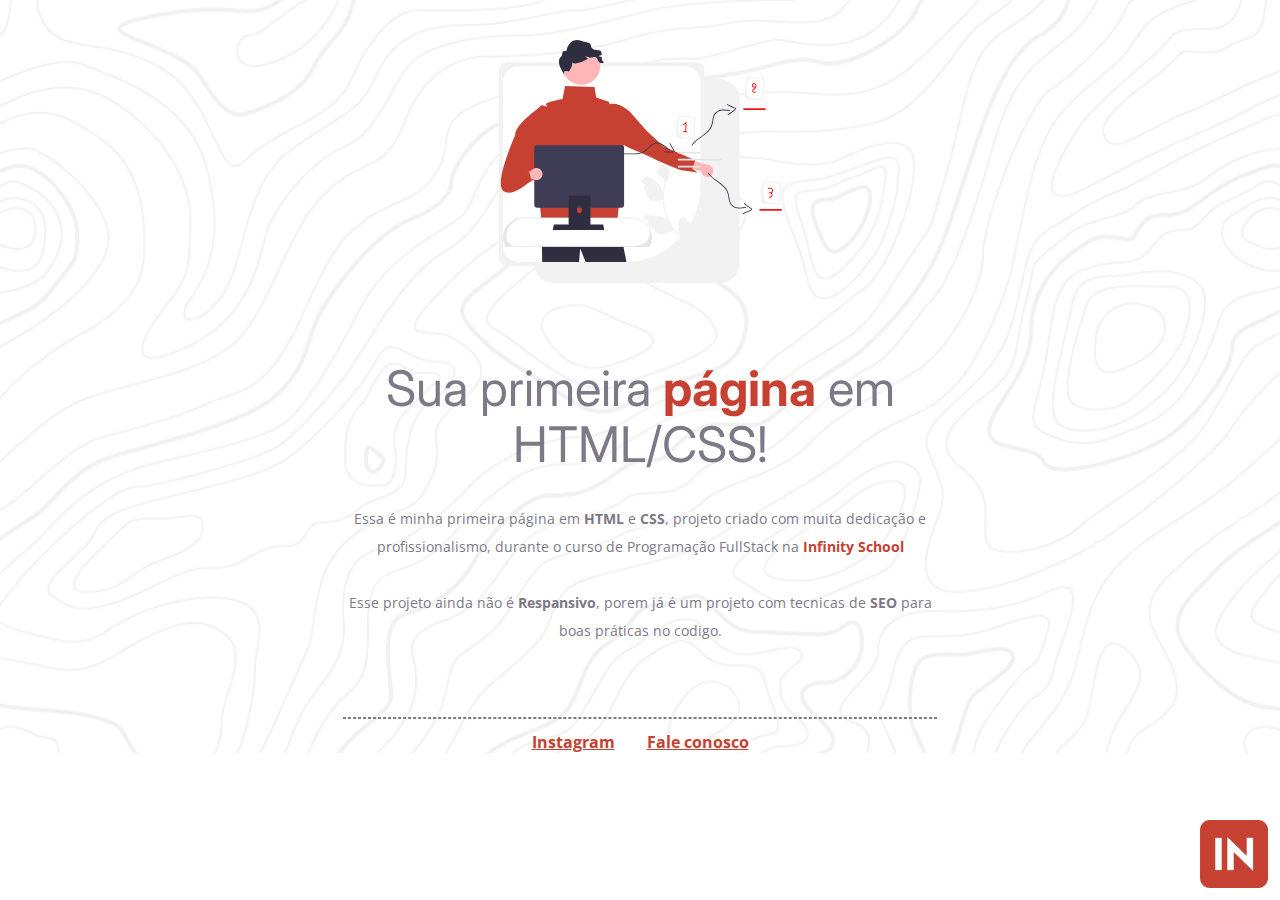
==== html-css-projeto01-c19c541bae0e97eae9123e48a411499640fa2b5f/index.html @ 80ed3cf3 "Add files via upload" ====
<!DOCTYPE html>
<html lang="pt-brz">
<head>
    <meta charset="UTF-8">
    <meta name="viewport" content="width=device-width, initial-scale=1.0">

    <link rel="preconnect" href="https://fonts.googleapis.com">
    <link rel="preconnect" href="https://fonts.gstatic.com" crossorigin>
    <link href="https://fonts.googleapis.com/css2?family=Inter:wght@100..900&family=Open+Sans:ital,wght@0,300..800;1,300..800&display=swap" rel="stylesheet">
    

    <link rel="stylesheet" href="./style.css">
    
    <title>Aula 01</title>
</head>
<body>
    <div id="info">
    <img src="./arquivos/img1.svg" alt="Imagem de capa"/>

    <h1>Sua primeira <span>página</span> em HTML/CSS!</h1>

    <p>Essa é minha primeira página em <strong>HTML</strong> e <strong>CSS</strong>, projeto criado com muita dedicação e profissionalismo, durante o curso de Programação FullStack na <span>Infinity School</span>  

        <br>
        <br>
        
        Esse projeto ainda não é <strong>Respansivo</strong>, porem já é um projeto com tecnicas de <strong>SEO</strong> para boas práticas no codigo.
    </p>
    </div>

    <div class="line"></div>

    <div id="footer">
    <a href="https://www.instagram.com/in100tiva/" target="_blank">Instagram</a>
    <a href="https://www.instagram.com/in100tiva/" target="_blank">Fale conosco</a>
        
    </div>
    <img class="logo" src="./arquivos/logo.png" alt="Logo infinity"/>


</body>
</html>
---- html-css-projeto01-c19c541bae0e97eae9123e48a411499640fa2b5f/style.css ----
body{
    font-family: 'Open Sans', sans-serif;

    text-align: center;
    margin: 0;

    background-image: url(./arquivos/bg.svg);
    background-position: center center;
    background-size: cover;
    background-repeat: no-repeat;
}

#info{
    width: 592px;
    margin: 0 auto 72px;
}

#info img{
    margin-bottom: 40px;
    margin-top: 40px;
}

h1 {
    font-family: 'Inter', sans-serif;
    font-size: 49px;
    line-height: 56px;
    font-weight: normal;
    color: #7D7987;
    margin-bottom: 32px;
}

h1 span {
    font-weight: bold;

    color: #C64132;
}

span, a{
    color: #C64132;
    font-weight: bold;
}

strong, p {
    color: #7D7987;
    font-size: 14px;
    line-height: 28px;
    margin-bottom: 50px;
}

.logo {
    position: fixed;
    right: 12px;
    bottom: 12px;
}

#footer a + a{
    margin-left: 28px;
}

.line {
    width: 592px;
    height: 0;
    margin: 0 auto 12px;
    border: 1px dashed;
    color: #7D7987;

}
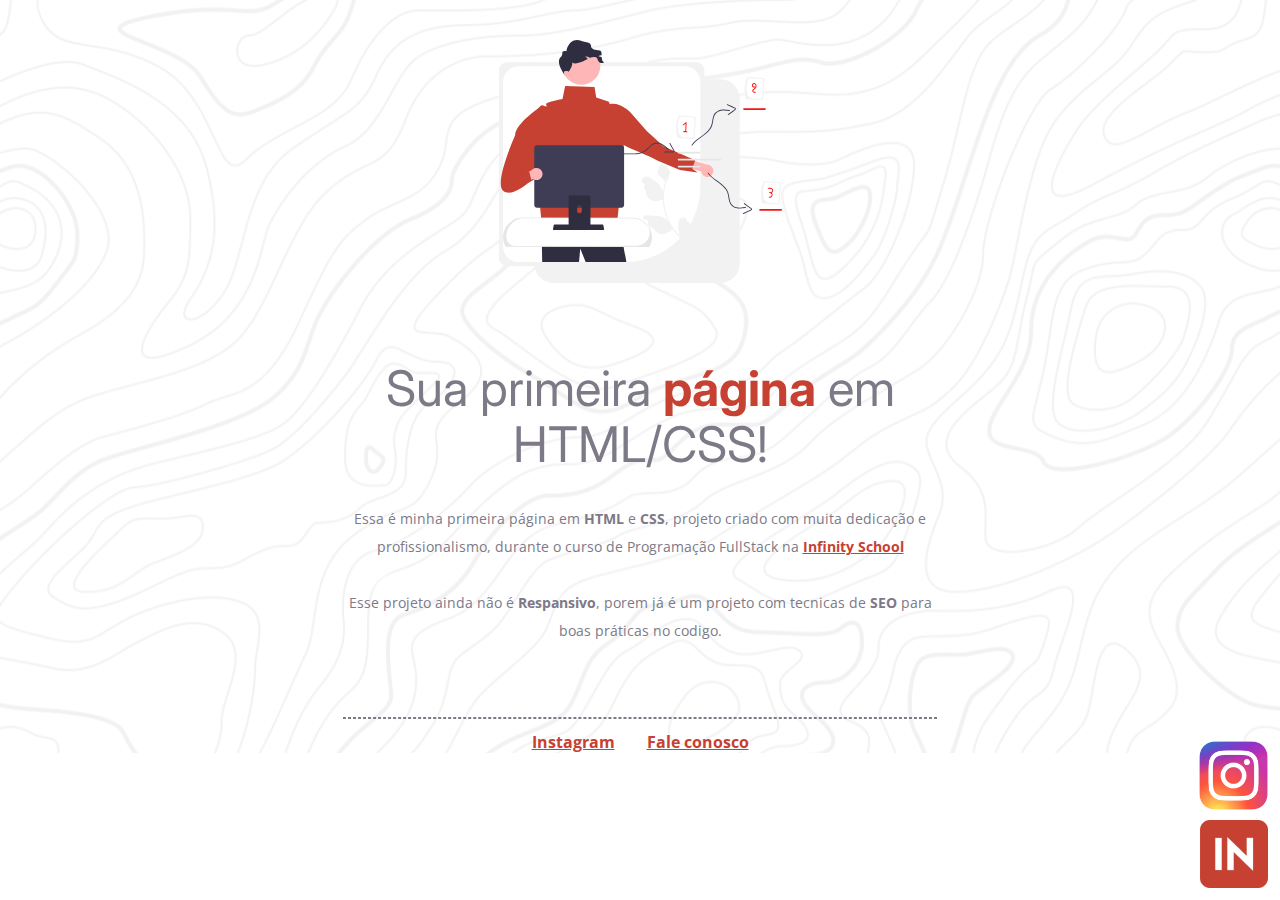
==== commit 00f138ea: "Add files via upload" ====
--- a/html-css-projeto01-c19c541bae0e97eae9123e48a411499640fa2b5f/index.html
+++ b/html-css-projeto01-c19c541bae0e97eae9123e48a411499640fa2b5f/index.html
@@ -19,7 +19,7 @@
 
     <h1>Sua primeira <span>página</span> em HTML/CSS!</h1>
 
-    <p>Essa é minha primeira página em <strong>HTML</strong> e <strong>CSS</strong>, projeto criado com muita dedicação e profissionalismo, durante o curso de Programação FullStack na <span>Infinity School</span>  
+    <p>Essa é minha primeira página em <strong>HTML</strong> e <strong>CSS</strong>, projeto criado com muita dedicação e profissionalismo, durante o curso de Programação FullStack na <a  href="https://infinityschool.com.br/" target="_blank"><span class="infinity">Infinity School</span></a>  
 
         <br>
         <br>
@@ -35,7 +35,14 @@
     <a href="https://www.instagram.com/in100tiva/" target="_blank">Fale conosco</a>
         
     </div>
+    <a href="https://infinityschool.com.br/" target="_blank">
     <img class="logo" src="./arquivos/logo.png" alt="Logo infinity"/>
+    </a>
+    
+    <a href="https://www.instagram.com/in100tiva/" target="_blank">        
+    <img class="logo-instagram" src="./arquivos/Instagram_logo_2016.svg.webp" alt="Logo instagram"/>
+    </a>
+        
 
 
 </body>
--- a/html-css-projeto01-c19c541bae0e97eae9123e48a411499640fa2b5f/style.css
+++ b/html-css-projeto01-c19c541bae0e97eae9123e48a411499640fa2b5f/style.css
@@ -27,6 +27,7 @@
     font-weight: normal;
     color: #7D7987;
     margin-bottom: 32px;
+    
 }
 
 h1 span {
@@ -51,11 +52,38 @@
     position: fixed;
     right: 12px;
     bottom: 12px;
+    transition: transform 0.3s ease-in-out;
+    
 }
+.logo:hover {
+    transform: scale(1.1);
+  }
+
+.logo-instagram {
+    position: fixed;
+    right: 12px;
+    bottom: 90px;
+    width: 69px;
+    transition: transform 0.3s ease-in-out;
+}
+.logo-instagram:hover {
+    transform: scale(1.1);
+  }
 
 #footer a + a{
     margin-left: 28px;
+    
+      
 }
+.infinity:hover  {
+    transition: color 1s;
+    color: rgb(158, 158, 158);
+}
+
+#footer a:hover {
+    transition: color 1s;
+    color: rgb(148, 147, 147);
+  }
 
 .line {
     width: 592px;
